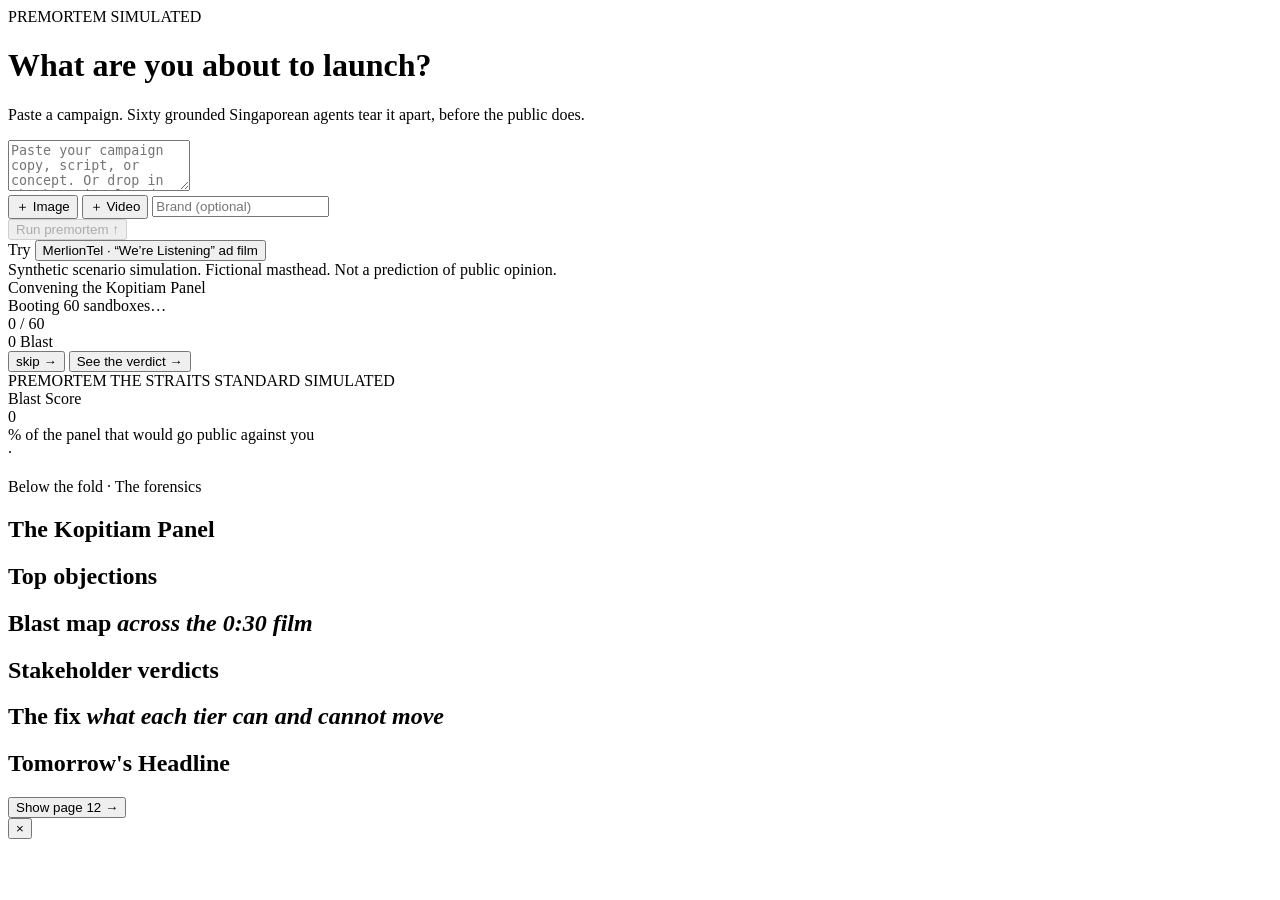
==== app/static/index.html @ be5861db "feat(flow): 3-stage UX - GPT-style input, live agent swarm, then dashboard - index.html: three toggl" ====
<!doctype html>
<html lang="en">
<head>
  <meta charset="utf-8" />
  <meta name="viewport" content="width=device-width, initial-scale=1" />
  <title>Premortem</title>
  <link rel="preconnect" href="https://fonts.googleapis.com" />
  <link rel="preconnect" href="https://fonts.gstatic.com" crossorigin />
  <link
    href="https://fonts.googleapis.com/css2?family=Fraunces:ital,opsz,wght@0,9..144,300..900;1,9..144,300..900&family=IBM+Plex+Mono:wght@400;500;600;700&family=UnifrakturCook:wght@700&display=swap"
    rel="stylesheet" />
  <link rel="stylesheet" href="/styles.css" />
</head>
<body>
  <div class="grain" aria-hidden="true"></div>

  <!-- ============================ STAGE 1: INPUT ============================ -->
  <main id="input-view" class="view">
    <div class="iv-inner">
      <div class="iv-brandline">PREMORTEM <span class="sim-tag">SIMULATED</span></div>
      <h1 class="iv-title">What are you about to launch?</h1>
      <p class="iv-sub">Paste a campaign. Sixty grounded Singaporean agents tear it apart, before the public does.</p>

      <form id="composer" class="composer" autocomplete="off">
        <textarea id="iv-text" class="composer-text" rows="3"
          placeholder="Paste your campaign copy, script, or concept. Or drop in the key visual and the ad film."></textarea>
        <div id="iv-chips" class="composer-chips"></div>
        <div class="composer-bar">
          <div class="composer-tools">
            <button type="button" class="tool" id="add-image" title="Attach image">＋ Image</button>
            <button type="button" class="tool" id="add-video" title="Attach video">＋ Video</button>
            <input type="text" id="iv-brand" class="composer-brand" placeholder="Brand (optional)" />
          </div>
          <button type="submit" class="run-btn" id="run-btn" disabled>Run premortem <span class="ra">&uarr;</span></button>
        </div>
        <input type="file" id="file-image" accept="image/*" hidden />
        <input type="file" id="file-video" accept="video/*" hidden />
      </form>

      <div class="iv-presets">
        <span class="presets-label">Try</span>
        <button type="button" class="preset" id="preset-merliontel">MerlionTel &middot; &ldquo;We&rsquo;re Listening&rdquo; ad film</button>
      </div>

      <div class="iv-foot">Synthetic scenario simulation. Fictional masthead. Not a prediction of public opinion.</div>
    </div>
  </main>

  <!-- ======================= STAGE 2: LIVE AGENT RUN ======================= -->
  <section id="run-view" class="view hidden">
    <div class="rv-top">
      <div class="rv-head">
        <div class="rv-kicker">Convening the Kopitiam Panel</div>
        <div class="rv-status" id="rv-status">Booting 60 sandboxes&hellip;</div>
      </div>
      <div class="rv-metrics">
        <div class="rv-count" id="rv-count">0 / 60</div>
        <div class="rv-blast">
          <span class="rv-blast-num" id="rv-blast">0</span>
          <span class="rv-blast-label">Blast</span>
        </div>
      </div>
    </div>
    <div class="rv-body">
      <div class="rv-grid" id="rv-grid"></div>
      <div class="rv-feed" id="rv-feed"></div>
    </div>
    <div class="rv-foot">
      <div class="rv-sponsor" id="rv-sponsor"></div>
      <div class="rv-actions">
        <button class="skip-btn" id="skip-btn" type="button">skip &rarr;</button>
        <button class="verdict-btn hidden" id="verdict-btn" type="button">See the verdict &rarr;</button>
      </div>
    </div>
  </section>

  <!-- ========================= STAGE 3: DASHBOARD ========================= -->
  <div id="dashboard-view" class="view hidden">
    <div id="app">
      <header class="masthead">
        <div class="nameplate">
          <span class="wordmark">PREMORTEM</span>
          <span class="rule-v"></span>
          <span class="outlet" id="outlet">THE STRAITS STANDARD</span>
          <span class="sim-tag">SIMULATED</span>
        </div>
        <div class="masthead-meta" id="masthead-meta"></div>
        <div class="ticker"><div class="ticker-track" id="ticker"></div></div>
      </header>

      <section class="fold-top">
        <div class="verdict">
          <div class="verdict-label">Blast Score</div>
          <div class="blast">
            <span class="blast-num" id="blast-num">0</span>
            <span class="blast-band" id="blast-band"></span>
          </div>
          <div class="heat-meter"><div class="heat-fill" id="heat-fill"></div></div>
          <div class="verdict-sub">% of the panel that would go public against you</div>
          <div class="chips">
            <span class="decision-chip" id="decision-chip">&middot;</span>
            <span class="panel-count" id="panel-count"></span>
          </div>
        </div>

        <figure class="creative" id="creative"></figure>

        <div class="future-headline" id="future-headline"></div>
      </section>

      <div class="fold-rule"><span>Below the fold &middot; The forensics</span></div>

      <section class="fold-bottom">
        <section class="col panel-col">
          <h2 class="col-title">The Kopitiam Panel <em id="panel-sub"></em></h2>
          <div class="panel-grid" id="panel-grid"></div>
          <div class="panel-legend" id="panel-legend"></div>
        </section>

        <section class="col clusters-col">
          <h2 class="col-title">Top objections</h2>
          <div class="clusters" id="clusters"></div>
        </section>

        <section class="col timeline-col">
          <h2 class="col-title">Blast map <em>across the 0:30 film</em></h2>
          <div class="timeline" id="timeline"></div>
          <div class="timeline-readout" id="timeline-readout"></div>
        </section>
      </section>

      <section class="stakeholders-wrap">
        <h2 class="col-title">Stakeholder verdicts</h2>
        <div class="stakeholders" id="stakeholders"></div>
      </section>

      <section class="fix">
        <h2 class="col-title">The fix <em>what each tier can and cannot move</em></h2>
        <div class="fix-steps" id="fix-steps"></div>
        <div class="fix-cards" id="fix-cards"></div>
      </section>

      <section class="headline-artifact">
        <div class="artifact-head">
          <h2 class="col-title">Tomorrow's Headline</h2>
          <button class="toggle" id="page-toggle">Show page 12 &rarr;</button>
        </div>
        <article class="frontpage" id="frontpage"></article>
      </section>

      <footer class="foot" id="foot"></footer>
    </div>
  </div>

  <!-- quote card popover -->
  <div class="quote-card hidden" id="quote-card" role="dialog" aria-modal="true">
    <button class="qc-close" id="qc-close" aria-label="Close">&times;</button>
    <div class="qc-body" id="qc-body"></div>
  </div>

  <script src="/app.js"></script>
</body>
</html>
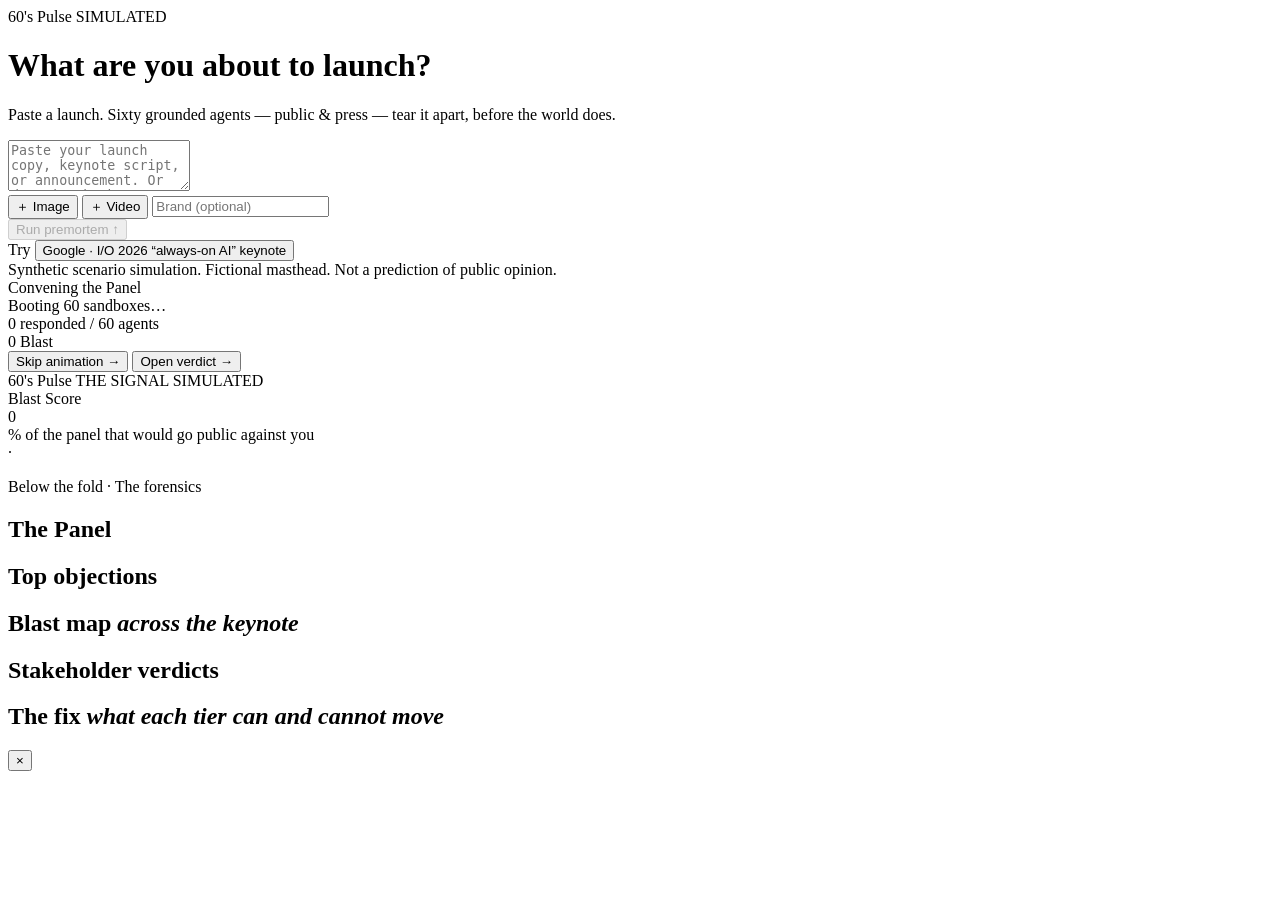
==== commit 4d328973: "fix(ui): masthead no longer renders the full campaign (un-buries Blast Score); cap pasted input Snap" ====
--- a/app/static/index.html
+++ b/app/static/index.html
@@ -3,12 +3,13 @@
 <head>
   <meta charset="utf-8" />
   <meta name="viewport" content="width=device-width, initial-scale=1" />
-  <title>Premortem</title>
+  <title>60's Pulse</title>
   <link rel="preconnect" href="https://fonts.googleapis.com" />
   <link rel="preconnect" href="https://fonts.gstatic.com" crossorigin />
   <link
     href="https://fonts.googleapis.com/css2?family=Fraunces:ital,opsz,wght@0,9..144,300..900;1,9..144,300..900&family=IBM+Plex+Mono:wght@400;500;600;700&family=UnifrakturCook:wght@700&display=swap"
     rel="stylesheet" />
+  <link rel="icon" type="image/svg+xml" href="/favicon.svg" />
   <link rel="stylesheet" href="/styles.css" />
 </head>
 <body>
@@ -17,13 +18,13 @@
   <!-- ============================ STAGE 1: INPUT ============================ -->
   <main id="input-view" class="view">
     <div class="iv-inner">
-      <div class="iv-brandline">PREMORTEM <span class="sim-tag">SIMULATED</span></div>
+      <div class="iv-brandline">60's Pulse <span class="sim-tag">SIMULATED</span></div>
       <h1 class="iv-title">What are you about to launch?</h1>
-      <p class="iv-sub">Paste a campaign. Sixty grounded Singaporean agents tear it apart, before the public does.</p>
+      <p class="iv-sub">Paste a launch. Sixty grounded agents — public &amp; press — tear it apart, before the world does.</p>
 
       <form id="composer" class="composer" autocomplete="off">
         <textarea id="iv-text" class="composer-text" rows="3"
-          placeholder="Paste your campaign copy, script, or concept. Or drop in the key visual and the ad film."></textarea>
+          placeholder="Paste your launch copy, keynote script, or announcement. Or drop in the key visual and the launch film."></textarea>
         <div id="iv-chips" class="composer-chips"></div>
         <div class="composer-bar">
           <div class="composer-tools">
@@ -39,7 +40,7 @@
 
       <div class="iv-presets">
         <span class="presets-label">Try</span>
-        <button type="button" class="preset" id="preset-merliontel">MerlionTel &middot; &ldquo;We&rsquo;re Listening&rdquo; ad film</button>
+        <button type="button" class="preset" id="preset-merliontel">Google &middot; I/O 2026 &ldquo;always-on AI&rdquo; keynote</button>
       </div>
 
       <div class="iv-foot">Synthetic scenario simulation. Fictional masthead. Not a prediction of public opinion.</div>
@@ -50,11 +51,11 @@
   <section id="run-view" class="view hidden">
     <div class="rv-top">
       <div class="rv-head">
-        <div class="rv-kicker">Convening the Kopitiam Panel</div>
+        <div class="rv-kicker">Convening the Panel</div>
         <div class="rv-status" id="rv-status">Booting 60 sandboxes&hellip;</div>
       </div>
       <div class="rv-metrics">
-        <div class="rv-count" id="rv-count">0 / 60</div>
+        <div class="rv-count" id="rv-count">0 responded / 60 agents</div>
         <div class="rv-blast">
           <span class="rv-blast-num" id="rv-blast">0</span>
           <span class="rv-blast-label">Blast</span>
@@ -68,8 +69,8 @@
     <div class="rv-foot">
       <div class="rv-sponsor" id="rv-sponsor"></div>
       <div class="rv-actions">
-        <button class="skip-btn" id="skip-btn" type="button">skip &rarr;</button>
-        <button class="verdict-btn hidden" id="verdict-btn" type="button">See the verdict &rarr;</button>
+        <button class="skip-btn" id="skip-btn" type="button" title="Skip the agent animation and open the verdict">Skip animation &rarr;</button>
+        <button class="verdict-btn hidden" id="verdict-btn" type="button" title="Open the final verdict dashboard">Open verdict &rarr;</button>
       </div>
     </div>
   </section>
@@ -79,9 +80,9 @@
     <div id="app">
       <header class="masthead">
         <div class="nameplate">
-          <span class="wordmark">PREMORTEM</span>
+          <span class="wordmark">60's Pulse</span>
           <span class="rule-v"></span>
-          <span class="outlet" id="outlet">THE STRAITS STANDARD</span>
+          <span class="outlet" id="outlet">THE SIGNAL</span>
           <span class="sim-tag">SIMULATED</span>
         </div>
         <div class="masthead-meta" id="masthead-meta"></div>
@@ -112,7 +113,7 @@
 
       <section class="fold-bottom">
         <section class="col panel-col">
-          <h2 class="col-title">The Kopitiam Panel <em id="panel-sub"></em></h2>
+          <h2 class="col-title">The Panel <em id="panel-sub"></em></h2>
           <div class="panel-grid" id="panel-grid"></div>
           <div class="panel-legend" id="panel-legend"></div>
         </section>
@@ -123,7 +124,7 @@
         </section>
 
         <section class="col timeline-col">
-          <h2 class="col-title">Blast map <em>across the 0:30 film</em></h2>
+          <h2 class="col-title">Blast map <em>across the keynote</em></h2>
           <div class="timeline" id="timeline"></div>
           <div class="timeline-readout" id="timeline-readout"></div>
         </section>
@@ -140,14 +141,6 @@
         <div class="fix-cards" id="fix-cards"></div>
       </section>
 
-      <section class="headline-artifact">
-        <div class="artifact-head">
-          <h2 class="col-title">Tomorrow's Headline</h2>
-          <button class="toggle" id="page-toggle">Show page 12 &rarr;</button>
-        </div>
-        <article class="frontpage" id="frontpage"></article>
-      </section>
-
       <footer class="foot" id="foot"></footer>
     </div>
   </div>
